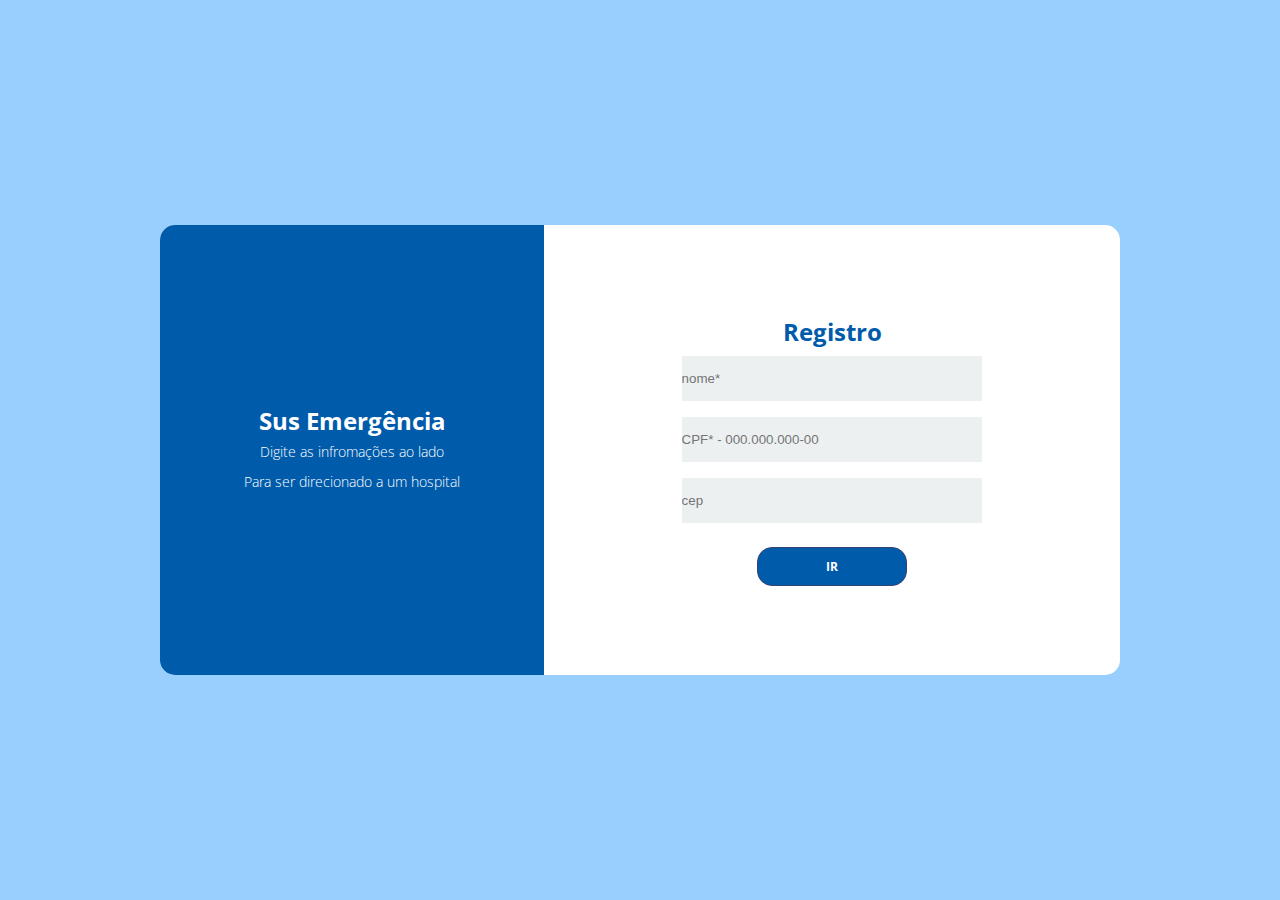
==== Grupo-I-BNDES-master novo/index.html @ 4c1b1f0b "Add files via upload" ====
<!DOCTYPE html>
<html lang="pt-br">
<head>
    <meta charset="UTF-8">
    <meta name="viewport" content="width=device-width, initial-scale=1.0">
    <title>EmergênciaSUS</title>
    <link rel="stylesheet" href="css/style.css">
     <link rel="icon" href="Imagens/sus.png" type="image/png" />
</head>
<body>
    <div class="container">
        <div class="content first-content"> 
            <div class="primeira-coluna">
                <h2 class="tittle tittle-primeiro">Sus Emergência</h2>
                <p class="descricao">Digite as infromações ao lado </p>
                <p class="descricao">Para ser direcionado a um hospital</p>
            </div>


            
            <div class="segunda-coluna">
                <h2 class="tittle tittle-segundo">Registro</h2>

                <!-- formulario -->
                <form class="form" name="formulario" id="formulario" action=""  method="POST">

                    <label class="label-input" for="">
                  
                  <!-- campo nome -->
                        <input type="text" name="nome" id="nome" placeholder="nome*" required >
                    </label>

                  
                  <!-- campo CPF  -->
                    <label class="label-input" for="">
                    <input type="text" name="cpf" id="cpf" \
			        pattern="\d{3}\.\d{3}\.\d{3}-\d{2}" \
                        placeholder="CPF* - 000.000.000-00" required> 
                     </label>


                     <!-- campo cep -->
                    <label class="label-input" for="">
                        <input type="text" name="cep"  id="cep" placeholder="cep">
                    </label> 

                     <a href="usuario_finalizacao_consulta.html" class="btn btn-primary">Ir
                    </a>
                    

                </form>

            </div>


        </div>

    </div>



</body>
</html>
---- Grupo-I-BNDES-master novo/css/style.css ----
@import url('https://fonts.googleapis.com/css?family=Open+Sans:300,400,700&display=swap');

*{
    margin:0;
    padding: 0;
    box-sizing: border-box;
}

body {
    font-family: 'Open Sans', sans-serif;
}

.container {
    display: flex;
    justify-content: center;
    align-items: center;
    height: 100vh;
    background-color: #99CFFF;
}
.content {
    background-color: #fff;
    border-radius: 15px;
    width: 960px;
    height: 50%;
    justify-content: space-between;
    align-items: center;
    position: relative;
}

.first-content{
    display: flex;
}

.content::before {
    content: "";
    position: absolute;
    background-color: #005BAB;
    width: 40%;
    height: 100%;
    border-top-left-radius: 15px;
    border-bottom-left-radius: 15px;


<<<<<<< HEAD
    left: 0;
}

.title {
    font-size: 28px;
    font-weight: bold;
    text-transform: capitalize;
=======
}
.tittle-primeiro{
    color: #fff;
}

.tittle-segundo{
    color:#005BAB;
}

.segunda-coluna{
    width: 60%;
    display: flex;
    flex-direction: column;
    align-items: center;

    
>>>>>>> c460bec... mostrando alert
}
img{
    width: 15%;
    height: auto;
}

.descricao{
    font-size: 14px;
    font-weight: 300;
    line-height: 30px;
    color: #fff;
}

.btn {
    border-radius: 15px;
    text-transform: uppercase;
    color: #fff;
    font-size: 12px;
    padding: 10px 50px;
    cursor: pointer;
    font-weight: bold;
    width: 150px;
    align-self: center;
    border: none;
    margin-top: 1rem;
}
.btn-primary {
    background-color: #005BAB;
    border: 1px solid #344473;
    transition: background-color .5s;
    text-align: center;
    text-decoration:none;
}
.btn-primary:hover {
    background-color: white;
    color: #005BAB;
}
.primeira-coluna{
    text-align: center;
    width: 40%;
    z-index:10; 

}
.segunda-coluna{
    width: 60%;
    display: flex;
    flex-direction: column;
    align-items: center;
}


.label-input {
    background-color: #ecf0f1;
    display: flex;
    align-items: center;
    margin: 8px;
}



.form {
    display: flex;
    flex-direction: column;
    width: 55%;
}
.form input {
    height: 45px;
    width: 100%;
    border: none;
    background-color: #ecf0f1;
}
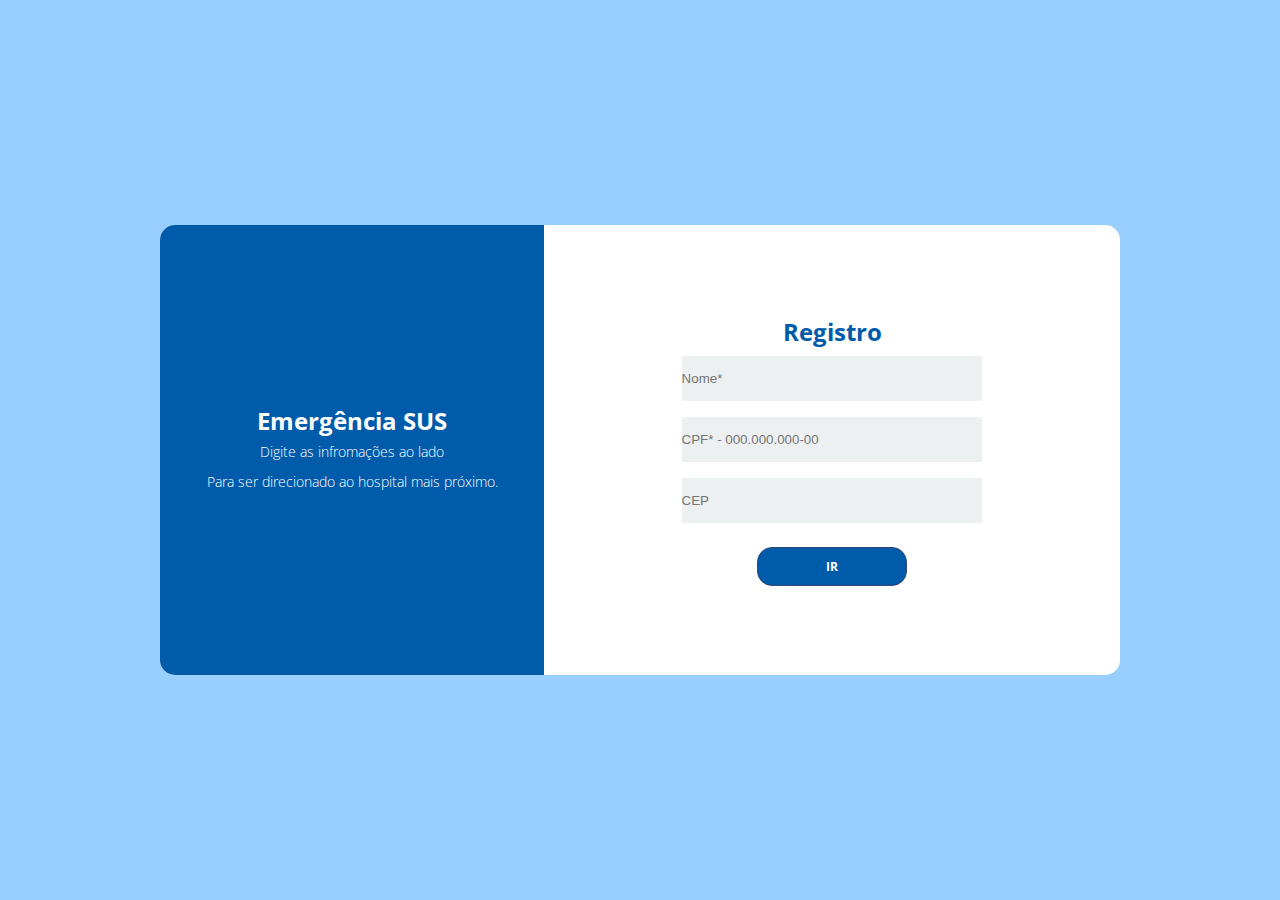
==== commit 47feb368: "Update index.html" ====
--- a/Grupo-I-BNDES-master novo/index.html
+++ b/Grupo-I-BNDES-master novo/index.html
@@ -11,9 +11,9 @@
     <div class="container">
         <div class="content first-content"> 
             <div class="primeira-coluna">
-                <h2 class="tittle tittle-primeiro">Sus Emergência</h2>
+                <h2 class="tittle tittle-primeiro">Emergência SUS</h2>
                 <p class="descricao">Digite as infromações ao lado </p>
-                <p class="descricao">Para ser direcionado a um hospital</p>
+                <p class="descricao">Para ser direcionado ao hospital mais próximo.</p>
             </div>
 
 
@@ -27,7 +27,7 @@
                     <label class="label-input" for="">
                   
                   <!-- campo nome -->
-                        <input type="text" name="nome" id="nome" placeholder="nome*" required >
+                        <input type="text" name="nome" id="nome" placeholder="Nome*" required >
                     </label>
 
                   
@@ -41,7 +41,7 @@
 
                      <!-- campo cep -->
                     <label class="label-input" for="">
-                        <input type="text" name="cep"  id="cep" placeholder="cep">
+                        <input type="text" name="cep"  id="cep" placeholder="CEP">
                     </label> 
 
                      <a href="usuario_finalizacao_consulta.html" class="btn btn-primary">Ir
